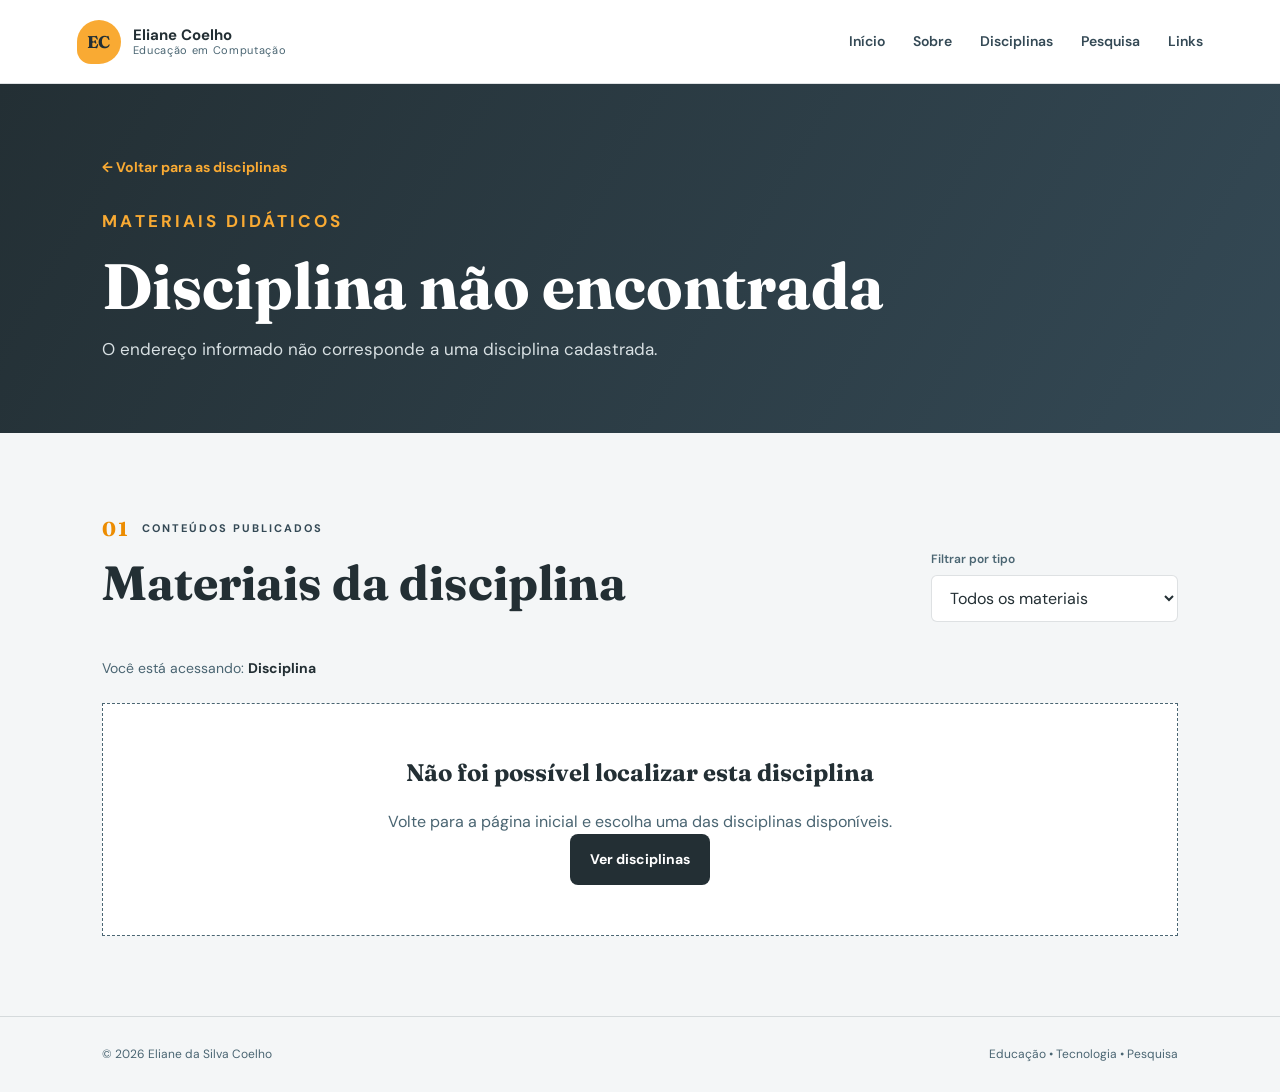
==== disciplina.html @ 16b5c9db "first commit" ====
<!doctype html>

<html lang="pt-BR">

<head>

  <meta charset="utf-8">

  <meta
    name="viewport"
    content="width=device-width, initial-scale=1"
  >

  <meta
    name="description"
    content="Aulas, atividades e materiais das disciplinas da Prof.ª Eliane Coelho."
  >

  <title>
    Disciplina | Prof.ª Eliane Coelho
  </title>

  <link
    rel="preconnect"
    href="https://fonts.googleapis.com"
  >

  <link
    rel="preconnect"
    href="https://fonts.gstatic.com"
    crossorigin
  >

  <link
    href="https://fonts.googleapis.com/css2?family=DM+Sans:wght@400;500;600;700&family=Fraunces:opsz,wght@9..144,600;9..144,700&display=swap"
    rel="stylesheet"
  >

  <link rel="stylesheet" href="styles.css">

</head>

<body>

  <a class="skip-link" href="#conteudo">
    Ir para o conteúdo
  </a>

  <!-- CABEÇALHO -->

  <header class="topbar">

    <a
      class="brand"
      href="index.html"
      aria-label="Voltar para a página inicial"
    >

      <span class="brand-mark">
        EC
      </span>

      <span>

        <strong>
          Eliane Coelho
        </strong>

        <small>
          Educação em Computação
        </small>

      </span>

    </a>

    <button
      class="menu-button"
      type="button"
      aria-label="Abrir menu"
      aria-expanded="false"
    >
      ☰
    </button>

    <nav
      class="nav"
      aria-label="Navegação principal"
    >

      <a href="index.html">
        Início
      </a>

      <a href="index.html#sobre">
        Sobre
      </a>

      <a href="index.html#disciplinas">
        Disciplinas
      </a>

      <a href="index.html#pesquisa">
        Pesquisa
      </a>

      <a href="index.html#contato">
        Links
      </a>

    </nav>

  </header>

  <main id="conteudo">

    <!-- APRESENTAÇÃO DA DISCIPLINA -->

    <section class="discipline-header">

      <a
        class="back-link"
        href="index.html#disciplinas"
      >
        ← Voltar para as disciplinas
      </a>

      <p class="eyebrow">
        MATERIAIS DIDÁTICOS
      </p>

      <h1 id="disciplineTitle">
        Carregando disciplina...
      </h1>

      <p id="disciplineDescription">
        Aguarde enquanto os materiais são carregados.
      </p>

    </section>

    <!-- MATERIAIS -->

    <section class="materials-section">

      <div class="materials-toolbar">

        <div>

          <div class="section-label">

            <span>01</span>

            CONTEÚDOS PUBLICADOS

          </div>

          <h2>
            Materiais da disciplina
          </h2>

        </div>

        <div class="filter-container">

          <label for="materialFilter">
            Filtrar por tipo
          </label>

          <select
            class="material-filter"
            id="materialFilter"
          >

            <option value="todos">
              Todos os materiais
            </option>

            <option value="slides">
              Slides
            </option>

            <option value="aula">
              Aulas
            </option>

            <option value="atividade">
              Atividades
            </option>

            <option value="avaliacao">
              Avaliações
            </option>

            <option value="material-complementar">
              Materiais complementares
            </option>

          </select>

        </div>

      </div>

      <p class="discipline-indicator">

        Você está acessando:

        <strong id="disciplineName">
          Disciplina
        </strong>

      </p>

      <!--
        Os materiais cadastrados no materiais.js
        serão inseridos neste espaço.
      -->

      <div
        class="materials-grid"
        id="materialsGrid"
        aria-live="polite"
      >

        <div class="empty-materials">

          <strong>
            Carregando materiais...
          </strong>

          <p>
            Aguarde alguns instantes.
          </p>

        </div>

      </div>

    </section>

  </main>

  <!-- RODAPÉ -->

  <footer>

    <span>

      © <span id="year"></span>

      Eliane da Silva Coelho

    </span>

    <span>
      Educação • Tecnologia • Pesquisa
    </span>

  </footer>

  <!--
    A ordem destes arquivos é importante:

    1. content.js carrega as disciplinas;
    2. materiais.js carrega as aulas e atividades;
    3. app.js monta a página.
  -->

  <script src="content.js"></script>
  <script src="materiais.js"></script>
  <script src="app.js"></script>

</body>

</html>
---- styles.css ----
/* =========================================================
   PALETA E CONFIGURAÇÕES GERAIS
   ========================================================= */

:root {
  --laranja: #f9aa33;
  --laranja-escuro: #ec8c01;
  --azul-claro: #4a6572;
  --grafite: #232f34;
  --azul-escuro: #344955;
  --branco: #ffffff;

  --cinza-claro: #f4f6f7;
  --cinza-medio: #e7ecee;
  --texto-secundario: #60727b;

  --linha: rgba(52, 73, 85, 0.16);
  --sombra: 0 18px 55px rgba(35, 47, 52, 0.14);
  --sombra-leve: 0 10px 30px rgba(35, 47, 52, 0.09);

  --largura-maxima: 1280px;
  --raio: 10px;
}

/* =========================================================
   RESET
   ========================================================= */

* {
  box-sizing: border-box;
}

html {
  scroll-behavior: smooth;
  scroll-padding-top: 100px;
}

body {
  margin: 0;
  background: var(--branco);
  color: var(--grafite);
  font-family: "DM Sans", sans-serif;
  line-height: 1.6;
}

img {
  display: block;
  max-width: 100%;
}

button,
input,
select,
textarea {
  font: inherit;
}

a {
  color: inherit;
}

.skip-link {
  position: absolute;
  top: -70px;
  left: 20px;
  z-index: 1000;
  padding: 10px 16px;
  background: var(--grafite);
  color: var(--branco);
  text-decoration: none;
}

.skip-link:focus {
  top: 10px;
}

/* =========================================================
   CABEÇALHO
   ========================================================= */

.topbar {
  position: sticky;
  top: 0;
  z-index: 100;

  min-height: 84px;
  padding: 0 clamp(24px, 6vw, 88px);

  display: flex;
  align-items: center;
  justify-content: space-between;
  gap: 30px;

  background: rgba(255, 255, 255, 0.94);
  border-bottom: 1px solid var(--linha);
  backdrop-filter: blur(12px);
}

.brand {
  display: flex;
  align-items: center;
  gap: 12px;

  color: var(--grafite);
  text-decoration: none;
}

.brand-mark {
  width: 44px;
  height: 44px;

  display: grid;
  place-items: center;

  background: var(--laranja);
  color: var(--grafite);

  border-radius: 50% 50% 50% 14px;

  font-family: "Fraunces", serif;
  font-size: 17px;
  font-weight: 700;
}

.brand > span:last-child {
  display: flex;
  flex-direction: column;
  line-height: 1.2;
}

.brand strong {
  font-size: 15px;
}

.brand small {
  color: var(--azul-claro);
  font-size: 11px;
  letter-spacing: 0.06em;
}

.nav {
  display: flex;
  align-items: center;
  gap: 28px;
}

.nav a {
  position: relative;

  color: var(--azul-escuro);
  font-size: 14px;
  font-weight: 600;
  text-decoration: none;
}

.nav a::after {
  content: "";

  position: absolute;
  right: 0;
  bottom: -8px;
  left: 0;

  height: 2px;

  background: var(--laranja);
  transform: scaleX(0);
  transform-origin: center;
  transition: transform 0.2s ease;
}

.nav a:hover {
  color: var(--laranja-escuro);
}

.nav a:hover::after {
  transform: scaleX(1);
}

.menu-button {
  display: none;

  padding: 8px;
  border: 0;
  background: transparent;
  color: var(--grafite);

  font-size: 25px;
  cursor: pointer;
}

/* =========================================================
   APRESENTAÇÃO
   ========================================================= */

.hero {
  position: relative;
  min-height: 680px;
  padding:
    clamp(60px, 9vw, 120px)
    clamp(24px, 8vw, 120px);

  display: grid;
  grid-template-columns: minmax(0, 1.5fr) minmax(300px, 0.7fr);
  align-items: center;
  gap: 8vw;

  background:
    linear-gradient(
      120deg,
      var(--cinza-claro) 0%,
      var(--cinza-claro) 62%,
      var(--azul-escuro) 62%,
      var(--azul-escuro) 100%
    );

  overflow: hidden;
}

.hero::before {
  content: "";

  position: absolute;
  top: -110px;
  right: -100px;

  width: 340px;
  height: 340px;

  border: 1px solid rgba(249, 170, 51, 0.5);
  border-radius: 50%;
}

.hero-copy {
  position: relative;
  z-index: 1;
}

.eyebrow {
  margin: 0;

  color: var(--laranja-escuro);
  font-size: 12px;
  font-weight: 700;
  letter-spacing: 0.18em;
}

.hero h1,
.section h2 {
  font-family: "Fraunces", serif;
  color: var(--grafite);
  line-height: 1.08;
}

.hero h1 {
  max-width: 900px;
  margin: 20px 0;

  font-size: clamp(46px, 6vw, 82px);
}

.hero h1 em {
  color: var(--laranja-escuro);
  font-style: normal;
}

.lead {
  max-width: 700px;
  margin: 0;

  color: var(--azul-claro);
  font-size: clamp(17px, 1.7vw, 21px);
}

.hero-actions {
  margin-top: 34px;

  display: flex;
  flex-wrap: wrap;
  gap: 14px;
}

.button {
  padding: 14px 20px;

  display: inline-flex;
  align-items: center;
  justify-content: center;

  border-radius: 8px;

  font-size: 14px;
  font-weight: 700;
  text-decoration: none;

  transition:
    transform 0.2s ease,
    box-shadow 0.2s ease,
    background 0.2s ease;
}

.button:hover {
  transform: translateY(-2px);
}

.button.primary {
  background: var(--grafite);
  color: var(--branco);
}

.button.primary:hover {
  background: var(--azul-escuro);
  box-shadow: var(--sombra-leve);
}

.button.primary span {
  margin-left: 20px;
}

.button.secondary {
  border: 1px solid var(--azul-claro);
  color: var(--grafite);
}

.button.secondary:hover {
  border-color: var(--laranja-escuro);
  background: var(--branco);
}

/* =========================================================
   CARTÃO DA FOTO
   ========================================================= */

.hero-card {
  position: relative;
  z-index: 1;

  width: 100%;
  max-width: 370px;
  padding: 20px;

  justify-self: center;

  background: rgba(255, 255, 255, 0.97);
  border: 1px solid var(--branco);
  box-shadow: var(--sombra);

  transform: rotate(2deg);
}

.portrait {
  width: 100%;
  height: 330px;

  object-fit: cover;
  object-position: center 25%;

  background: var(--cinza-medio);
}

.hero-card > p {
  margin: 20px 0 16px;

  color: var(--grafite);
  font-family: "Fraunces", serif;
  font-size: 20px;
  line-height: 1.3;
}

.mini-tags {
  display: flex;
  flex-wrap: wrap;
  gap: 7px;
}

.mini-tags span {
  padding: 5px 9px;

  background: rgba(249, 170, 51, 0.22);
  border-radius: 20px;

  color: var(--grafite);
  font-size: 11px;
  font-weight: 600;
}

.status {
  margin-top: 20px;
  padding-top: 16px;

  border-top: 1px solid var(--linha);

  color: var(--azul-claro);
  font-size: 12px;
}

.status i {
  width: 8px;
  height: 8px;
  margin-right: 7px;

  display: inline-block;

  background: var(--laranja-escuro);
  border-radius: 50%;
}

/* =========================================================
   CONFIGURAÇÃO DAS SEÇÕES
   ========================================================= */

.section {
  padding:
    100px
    clamp(24px, 8vw, 120px);
}

.section-label {
  display: flex;
  align-items: center;
  gap: 12px;

  color: var(--azul-escuro);
  font-size: 11px;
  font-weight: 700;
  letter-spacing: 0.18em;
}

.section-label span {
  color: var(--laranja-escuro);
  font-family: "Fraunces", serif;
  font-size: 20px;
}

.section h2 {
  margin: 0;

  font-size: clamp(36px, 4vw, 58px);
}

/* =========================================================
   SOBRE MIM
   ========================================================= */

.intro-grid {
  margin-top: 35px;

  display: grid;
  grid-template-columns: 1fr 1fr;
  gap: 8vw;
}

.intro-grid p {
  margin: 0 0 18px;

  color: var(--azul-claro);
  font-size: 17px;
}

.intro-grid strong {
  color: var(--grafite);
}

.facts {
  margin-top: 60px;

  display: grid;
  grid-template-columns: repeat(4, 1fr);

  border-top: 1px solid var(--linha);
  border-bottom: 1px solid var(--linha);
}

.facts div {
  padding: 28px;

  display: flex;
  flex-direction: column;

  border-right: 1px solid var(--linha);
}

.facts div:last-child {
  border-right: 0;
}

.facts strong {
  color: var(--azul-escuro);
  font-family: "Fraunces", serif;
  font-size: 32px;
  font-weight: 700;
}

.facts span {
  color: var(--azul-claro);
  font-size: 12px;
}

/* =========================================================
   DISCIPLINAS
   ========================================================= */

.subjects {
  background: var(--cinza-claro);
}

.section-heading {
  margin-bottom: 46px;

  display: flex;
  align-items: flex-end;
  justify-content: space-between;
  gap: 40px;
}

.section-heading h2 {
  margin-top: 16px;
}

.section-heading > p {
  max-width: 440px;
  margin: 0;

  color: var(--azul-claro);
}

.subject-grid {
  display: grid;
  grid-template-columns: repeat(3, 1fr);
  gap: 16px;
}

.subject-card {
  --accent: var(--laranja);

  min-height: 320px;
  padding: 26px;

  display: flex;
  flex-direction: column;

  background: var(--branco);
  border-top: 5px solid var(--accent);

  box-shadow: 0 1px 0 var(--linha);

  transition:
    transform 0.25s ease,
    box-shadow 0.25s ease;
}

.subject-card:hover {
  transform: translateY(-5px);
  box-shadow: var(--sombra);
}

.subject-card.green {
  --accent: var(--laranja);
}

.subject-card.rose {
  --accent: var(--azul-claro);
}

.subject-card.sand {
  --accent: var(--laranja-escuro);
}

.subject-card.blue {
  --accent: var(--azul-escuro);
}

.subject-card.plum {
  --accent: #78909b;
}

.subject-card.coral {
  --accent: #f4bd68;
}

.card-top {
  display: flex;
  justify-content: space-between;
}

.subject-icon {
  min-width: 46px;
  height: 46px;
  padding: 0 10px;

  display: grid;
  place-items: center;

  background:
    color-mix(
      in srgb,
      var(--accent),
      var(--branco) 68%
    );

  color: var(--grafite);
  font-family: monospace;
  font-size: 16px;
  font-weight: 700;
}

.card-number {
  color: #94a1a6;
  font-family: "Fraunces", serif;
  font-size: 14px;
  font-weight: 600;
}

.subject-card h3 {
  margin: 30px 0 10px;

  color: var(--grafite);
  font-family: "Fraunces", serif;
  font-size: 25px;
  line-height: 1.25;
}

.subject-card p {
  margin: 0 0 24px;

  color: var(--azul-claro);
  font-size: 14px;
}

.card-link {
  width: 100%;
  margin-top: auto;
  padding: 18px 0 0;

  display: flex;
  justify-content: space-between;
  align-items: center;

  background: transparent;
  border: 0;
  border-top: 1px solid var(--linha);

  color: var(--azul-escuro);
  font-size: 14px;
  font-weight: 700;
  text-decoration: none;

  cursor: pointer;
}

.card-link:hover {
  color: var(--laranja-escuro);
}

/* =========================================================
   PESQUISA
   ========================================================= */

.research {
  position: relative;
  background: var(--branco);
  overflow: hidden;
}

.research::after {
  content: "";

  position: absolute;
  right: -110px;
  bottom: -160px;

  width: 360px;
  height: 360px;

  border: 60px solid rgba(249, 170, 51, 0.08);
  border-radius: 50%;
}

.research-grid {
  position: relative;
  z-index: 1;

  margin-top: 38px;

  display: grid;
  grid-template-columns: 1fr 1fr;
  gap: 8vw;
}

.research-heading h2 {
  margin-top: 18px;
}

.research-content p {
  margin: 0 0 18px;

  color: var(--azul-claro);
  font-size: 17px;
}

.research-topics {
  margin-top: 30px;

  display: flex;
  flex-wrap: wrap;
  gap: 9px;
}

.research-topics span {
  padding: 8px 12px;

  background: var(--cinza-claro);
  border: 1px solid var(--linha);
  border-radius: 20px;

  color: var(--azul-escuro);
  font-size: 12px;
  font-weight: 600;
}

/* =========================================================
   COMO APRENDEMOS
   ========================================================= */

.method {
  display: grid;
  grid-template-columns: 1fr 1fr;
  gap: 10vw;

  background: var(--grafite);
  color: var(--branco);
}

.section-label.light {
  color: var(--laranja);
}

.section-label.light span {
  color: var(--laranja);
}

.method h2 {
  margin-top: 24px;
  color: var(--branco);
}

.method-copy p {
  max-width: 600px;

  color: #d8e0e3;
}

.method-list > div {
  padding: 26px 0;

  display: flex;
  gap: 24px;

  border-bottom: 1px solid rgba(255, 255, 255, 0.15);
}

.method-list > div:last-child {
  border-bottom: 0;
}

.method-list b {
  color: var(--laranja);
  font-family: "Fraunces", serif;
  font-size: 18px;
}

.method-list span {
  display: flex;
  flex-direction: column;
}

.method-list strong {
  color: var(--branco);
  font-family: "Fraunces", serif;
  font-size: 22px;
  font-weight: 600;
}

.method-list small {
  margin-top: 5px;

  color: #bfcbd0;
  font-size: 13px;
}

/* =========================================================
   LINKS E REDES SOCIAIS
   ========================================================= */

.links {
  text-align: center;
}

.links .section-label {
  justify-content: center;
}

.links > p {
  color: var(--azul-claro);
}

.social-grid {
  margin-top: 38px;

  display: grid;
  grid-template-columns: repeat(4, 1fr);
  gap: 12px;

  text-align: left;
}

.social-card {
  padding: 20px;

  display: flex;
  align-items: center;
  gap: 13px;

  border: 1px solid var(--linha);

  color: var(--grafite);
  text-decoration: none;

  transition:
    transform 0.2s ease,
    border-color 0.2s ease,
    box-shadow 0.2s ease;
}

.social-card:hover {
  border-color: var(--laranja);
  box-shadow: var(--sombra-leve);
  transform: translateY(-3px);
}

.social-icon {
  width: 42px;
  height: 42px;

  display: grid;
  flex-shrink: 0;
  place-items: center;

  background: rgba(249, 170, 51, 0.25);

  color: var(--grafite);
  font-weight: 800;
}

.social-card > span:nth-child(2) {
  display: flex;
  flex-direction: column;
}

.social-card strong {
  font-size: 14px;
}

.social-card small {
  color: var(--azul-claro);
  font-size: 11px;
}

.social-card b {
  margin-left: auto;
  color: var(--laranja-escuro);
}

/* =========================================================
   RODAPÉ
   ========================================================= */

footer {
  padding:
    28px
    clamp(24px, 8vw, 120px);

  display: flex;
  justify-content: space-between;
  gap: 20px;

  background: var(--cinza-claro);
  border-top: 1px solid var(--linha);

  color: var(--azul-claro);
  font-size: 12px;
}

/* =========================================================
   PÁGINA DA DISCIPLINA
   Estes estilos serão usados em disciplina.html
   ========================================================= */

.discipline-header {
  padding:
    70px
    clamp(24px, 8vw, 120px);

  background:
    linear-gradient(
      120deg,
      var(--grafite),
      var(--azul-escuro)
    );

  color: var(--branco);
}

.discipline-header .eyebrow {
  color: var(--laranja);
}

.discipline-header h1 {
  max-width: 850px;
  margin: 15px 0;

  color: var(--branco);
  font-family: "Fraunces", serif;
  font-size: clamp(40px, 5vw, 68px);
  line-height: 1.1;
}

.discipline-header p {
  max-width: 700px;
  margin: 0;

  color: #d8e0e3;
  font-size: 17px;
}

.back-link {
  margin-bottom: 30px;

  display: inline-flex;
  align-items: center;
  gap: 8px;

  color: var(--laranja);
  font-size: 14px;
  font-weight: 700;
  text-decoration: none;
}

.back-link:hover {
  color: var(--branco);
}

.materials-section {
  min-height: 450px;
  padding:
    80px
    clamp(24px, 8vw, 120px);

  background: var(--cinza-claro);
}

.materials-toolbar {
  margin-bottom: 35px;

  display: flex;
  justify-content: space-between;
  align-items: flex-end;
  gap: 24px;
}

.materials-toolbar h2 {
  margin: 0;

  color: var(--grafite);
  font-family: "Fraunces", serif;
  font-size: clamp(32px, 4vw, 48px);
}

.material-filter {
  min-width: 210px;
  padding: 11px 14px;

  background: var(--branco);
  border: 1px solid var(--linha);
  border-radius: 6px;

  color: var(--grafite);
}

.materials-grid {
  display: grid;
  grid-template-columns: repeat(2, 1fr);
  gap: 16px;
}

.material-card {
  padding: 24px;

  display: grid;
  grid-template-columns: auto 1fr auto;
  align-items: center;
  gap: 18px;

  background: var(--branco);
  border-left: 5px solid var(--laranja);
  box-shadow: 0 1px 0 var(--linha);
}

.material-type {
  min-width: 58px;
  padding: 7px 9px;

  background: rgba(249, 170, 51, 0.2);
  border-radius: 4px;

  color: var(--grafite);
  font-size: 11px;
  font-weight: 700;
  text-align: center;
  text-transform: uppercase;
}

.material-info {
  display: flex;
  flex-direction: column;
}

.material-info strong {
  color: var(--grafite);
  font-size: 15px;
}

.material-info small {
  margin-top: 4px;
  color: var(--azul-claro);
}

.material-open {
  padding: 9px 12px;

  background: var(--grafite);
  border-radius: 5px;

  color: var(--branco);
  font-size: 12px;
  font-weight: 700;
  text-decoration: none;
}

.material-open:hover {
  background: var(--laranja-escuro);
}

.empty-materials {
  padding: 50px 30px;

  grid-column: 1 / -1;

  background: var(--branco);
  border: 1px dashed var(--azul-claro);

  text-align: center;
}

.empty-materials strong {
  display: block;

  color: var(--grafite);
  font-family: "Fraunces", serif;
  font-size: 24px;
}

.empty-materials p {
  margin-bottom: 0;
  color: var(--azul-claro);
}

/* =========================================================
   ACESSIBILIDADE
   ========================================================= */

a:focus-visible,
button:focus-visible,
select:focus-visible {
  outline: 3px solid var(--laranja);
  outline-offset: 4px;
}

/* =========================================================
   TABLETS
   ========================================================= */

@media (max-width: 980px) {
  .nav {
    display: none;

    position: absolute;
    top: 84px;
    right: 0;
    left: 0;

    padding: 25px;

    flex-direction: column;
    align-items: flex-start;

    background: var(--branco);
    box-shadow: var(--sombra);
  }

  .menu-open .nav {
    display: flex;
  }

  .menu-button {
    display: block;
  }

  .hero {
    grid-template-columns: 1fr;

    background:
      linear-gradient(
        145deg,
        var(--cinza-claro),
        var(--cinza-medio)
      );
  }

  .hero-card {
    max-width: 430px;
    justify-self: start;
    transform: none;
  }

  .intro-grid,
  .research-grid,
  .method {
    grid-template-columns: 1fr;
  }

  .subject-grid {
    grid-template-columns: repeat(2, 1fr);
  }

  .social-grid {
    grid-template-columns: repeat(2, 1fr);
  }

  .materials-grid {
    grid-template-columns: 1fr;
  }
}

/* =========================================================
   CELULARES
   ========================================================= */

@media (max-width: 620px) {
  html {
    scroll-padding-top: 80px;
  }

  .topbar {
    min-height: 72px;
    padding: 0 20px;
  }

  .brand small {
    display: none;
  }

  .nav {
    top: 72px;
  }

  .hero {
    min-height: auto;
    padding: 65px 22px;
  }

  .hero h1 {
    font-size: 43px;
  }

  .hero-card {
    width: 100%;
  }

  .portrait {
    height: 360px;
  }

  .section {
    padding: 70px 22px;
  }

  .intro-grid,
  .research-grid {
    gap: 28px;
  }

  .facts {
    grid-template-columns: repeat(2, 1fr);
  }

  .facts div {
    padding: 22px 14px;
  }

  .facts div:nth-child(2) {
    border-right: 0;
  }

  .section-heading {
    display: block;
  }

  .section-heading > p {
    margin-top: 18px;
  }

  .subject-grid,
  .social-grid {
    grid-template-columns: 1fr;
  }

  .method {
    gap: 30px;
  }

  .materials-toolbar {
    align-items: stretch;
    flex-direction: column;
  }

  .material-filter {
    width: 100%;
  }

  .material-card {
    grid-template-columns: auto 1fr;
  }

  .material-open {
    grid-column: 1 / -1;
    text-align: center;
  }

  footer {
    flex-direction: column;
  }
}

/* =========================================================
   REDUÇÃO DE MOVIMENTO
   ========================================================= */

@media (prefers-reduced-motion: reduce) {
  html {
    scroll-behavior: auto;
  }

  * {
    transition: none !important;
  }
}


.filter-container {
  display: flex;
  flex-direction: column;
  gap: 6px;
}

.filter-container label {
  color: var(--azul-claro);
  font-size: 12px;
  font-weight: 600;
}

.discipline-indicator {
  margin: 0 0 24px;
  color: var(--azul-claro);
  font-size: 14px;
}

.discipline-indicator strong {
  color: var(--grafite);
}

.material-info p {
  margin: 8px 0 0;
  color: var(--azul-claro);
  font-size: 13px;
}

.material-unavailable {
  background: var(--cinza-medio);
  color: var(--azul-claro);
  cursor: default;
}
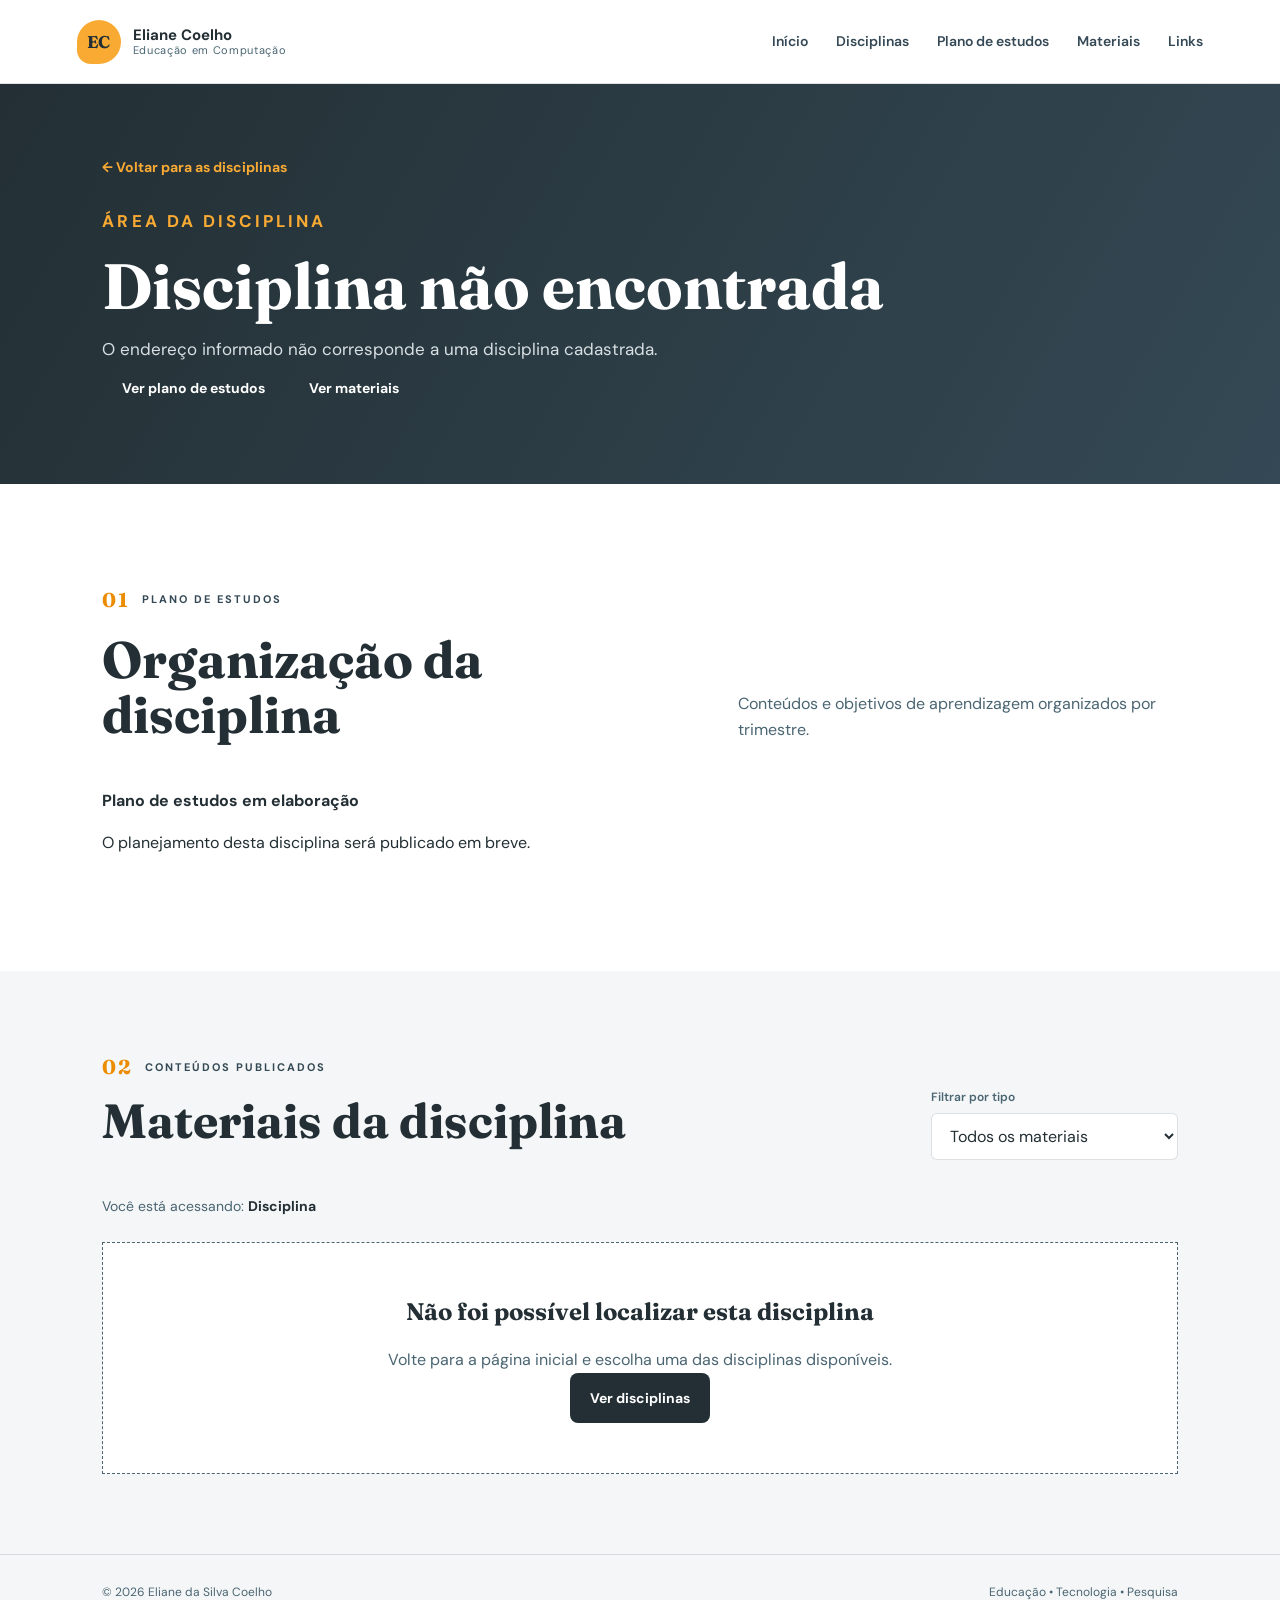
==== commit 589fc6a6: "inserido plano de estudos primeiro e segundo trimestre IAC" ====
--- a/disciplina.html
+++ b/disciplina.html
@@ -13,7 +13,7 @@
 
   <meta
     name="description"
-    content="Aulas, atividades e materiais das disciplinas da Prof.ª Eliane Coelho."
+    content="Planos de estudo, aulas, atividades e materiais das disciplinas da Prof.ª Eliane Coelho."
   >
 
   <title>
@@ -92,16 +92,16 @@
         Início
       </a>
 
-      <a href="index.html#sobre">
-        Sobre
-      </a>
-
       <a href="index.html#disciplinas">
         Disciplinas
       </a>
 
-      <a href="index.html#pesquisa">
-        Pesquisa
+      <a href="#plano-de-estudos">
+        Plano de estudos
+      </a>
+
+      <a href="#materiais">
+        Materiais
       </a>
 
       <a href="index.html#contato">
@@ -126,7 +126,7 @@
       </a>
 
       <p class="eyebrow">
-        MATERIAIS DIDÁTICOS
+        ÁREA DA DISCIPLINA
       </p>
 
       <h1 id="disciplineTitle">
@@ -134,14 +134,104 @@
       </h1>
 
       <p id="disciplineDescription">
-        Aguarde enquanto os materiais são carregados.
+        Aguarde enquanto as informações são carregadas.
       </p>
 
+      <div class="discipline-actions">
+
+        <a
+          class="button discipline-button-primary"
+          href="#plano-de-estudos"
+        >
+          Ver plano de estudos
+        </a>
+
+        <a
+          class="button discipline-button-secondary"
+          href="#materiais"
+        >
+          Ver materiais
+        </a>
+
+      </div>
+
     </section>
 
+    <!-- PLANO DE ESTUDOS -->
+
+    <section
+      class="section study-plan-section"
+      id="plano-de-estudos"
+    >
+
+      <div class="section-heading">
+
+        <div>
+
+          <div class="section-label">
+
+            <span>01</span>
+
+            PLANO DE ESTUDOS
+
+          </div>
+
+          <h2>
+            Organização da disciplina
+          </h2>
+
+        </div>
+
+        <p>
+          Conteúdos e objetivos de aprendizagem
+          organizados por trimestre.
+        </p>
+
+      </div>
+
+      <!--
+        A apresentação e a carga horária serão
+        carregadas automaticamente pelo planos.js.
+      -->
+
+      <div
+        class="study-plan-intro"
+        id="studyPlanIntro"
+      ></div>
+
+      <!--
+        Os trimestres cadastrados no planos.js
+        serão inseridos neste espaço.
+      -->
+
+      <div
+        class="study-plan-grid"
+        id="studyPlanGrid"
+        aria-live="polite"
+      >
+
+        <div class="empty-plan">
+
+          <strong>
+            Carregando plano de estudos...
+          </strong>
+
+          <p>
+            Aguarde alguns instantes.
+          </p>
+
+        </div>
+
+      </div>
+
+    </section>
+
     <!-- MATERIAIS -->
 
-    <section class="materials-section">
+    <section
+      class="materials-section"
+      id="materiais"
+    >
 
       <div class="materials-toolbar">
 
@@ -149,7 +239,7 @@
 
           <div class="section-label">
 
-            <span>01</span>
+            <span>02</span>
 
             CONTEÚDOS PUBLICADOS
 
@@ -260,14 +350,16 @@
   </footer>
 
   <!--
-    A ordem destes arquivos é importante:
+    A ordem dos arquivos é importante:
 
     1. content.js carrega as disciplinas;
-    2. materiais.js carrega as aulas e atividades;
-    3. app.js monta a página.
+    2. planos.js carrega os planos de estudo;
+    3. materiais.js carrega as aulas e atividades;
+    4. app.js monta e controla a página.
   -->
 
   <script src="content.js"></script>
+  <script src="planos.js"></script>
   <script src="materiais.js"></script>
   <script src="app.js"></script>
 
